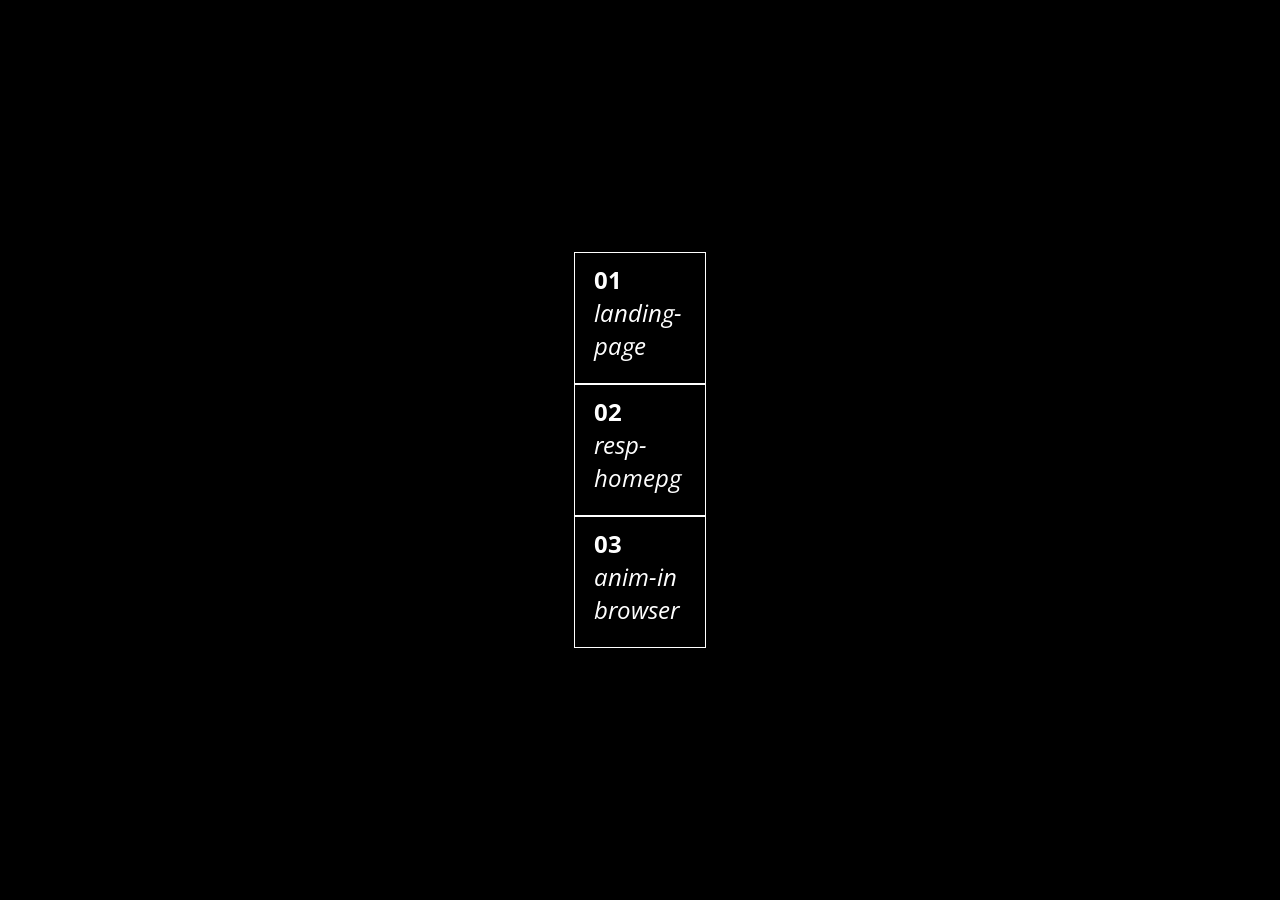
==== index.html @ 9545f0d0 "Initial commit" ====
<!DOCTYPE html>
<html lang="en">
<head>
    <meta charset="UTF-8">
    <meta http-equiv="X-UA-Compatible" content="IE=edge">
    <meta name="viewport" content="width=device-width, initial-scale=1.0">
    <link rel="preconnect" href="https://fonts.googleapis.com">
    <link rel="preconnect" href="https://fonts.gstatic.com" crossorigin>
    <link href="https://fonts.googleapis.com/css2?family=Open+Sans:ital,wght@0,300;0,700;1,300&display=swap" rel="stylesheet">
    <link rel="stylesheet" href="style.css">
    <title>Homepage</title>
</head>
<body>
        <div class="center">
            <section class="container">
                <a href="01-landing-page/html/index.html">
                    <div class="box">
                        <h1 class="left-j1">01</h1>
                        <p class="left-j2">landing-</p>
                        <p class="left-j3">page</p>
                        <p class="invis button">go</p>
                        <!-- <p class="invis copy">landing page for a hypothetical business constructed with bootstrap</p> -->
                    </div>
                 </a>
                 <a href="index.html">
                    <div class="box">
                        <h1 class="left-j1">02</h1>
                        <p class="left-j2">resp-</p>
                        <p class="left-j3">homepg</p>
                        <p class="invis button">go</p>
                        <!-- <p class="invis copy">landing page for a hypothetical business constructed with bootstrap</p> -->
                    </div>
                 </a>
                 <a href="03-animation/">
                    <div class="box">
                        <h1 class="left-j1">03</h1>
                        <p class="left-j2">anim-in</p>
                        <p class="left-j3">browser</p>
                        <p class="invis button">go</p>
                        <!-- <p class="invis copy">landing page for a hypothetical business constructed with bootstrap</p> -->
                    </div>
                 </a>
        </div>
</body>
</html>
---- style.css ----
@charset "utf-8";

/* Resets + base style*/

h1{
    margin: 0;
    font-family: sans-serif;
    color: white;
}

p{
    margin: 0;
    font-family: sans-serif;
    color: white;
}

a{
    text-decoration: none;
}

body{
    margin: 0;
    background-color: black;
}

/* Page setup */

.center{
    display: flex;
    height: 100vh;
    align-items: center;
    justify-content: center;
}

.container{
    display: flex;
    flex-direction: column;
    align-items: center;
}

.box{
    border: 1.5px solid white;
    width: 130px;
    height: 130px;
}

/* Design */

h1{
    font-family: 'Open Sans', sans-serif;
    font-style: bold;
    padding-top: .4em;
}

p{
    font-family: 'Open Sans', sans-serif;
    font-style: italic;
    font-size: 1.5rem;
}

.box h1,p{
    padding-left: .8em;
}

/* Animation setup WIP */

.invis{
    opacity: 0;
    font-size: .9rem;
    font-style: italic;
    grid-area: z1;
}

.box:hover{
    width: 40vw;
    transition-property: width;
    transition-duration: .3s;

    /* New display mode for the anim */
    display: grid;
    grid-template-columns: 1fr  1fr  1fr;
    grid-template-areas: "x y z"
                        "x1 y1 z1"
                        "x2 y2 z2";
    grid-template-rows: 1fr  1fr  1fr;
    align-items: start;
}

.box{
    transition-property: width;
    transition-duration: .3s;
}

.box:hover .left-j1{
    grid-area: x;
} 

.box:hover .left-j2{
    grid-area: x1;
}

.box:hover .left-j3{
    grid-area: x2;
    margin-bottom: 1em;
}


.box:hover .invis{
    opacity: 100%;
    transition-property: opacity;
    transition-duration: 1s;
}

.box:hover .button{
    grid-area: y1;
    text-align: center;
    align-self: center;
    padding: 0;

/* Alternative style */
/*     font-style: normal;
    font-weight: 700;
    text-transform: uppercase;
    font-size: .75rem; */
}


/* .copy{
    font-size: 0rem;
}

.box:hover .copy{
    transition-property: opacity font-size;
    transition-duration: 3s,5s;

    font-size: .9rem;
} */

/* Couldn't figure out how to prevent copy text from breaking grid row height during the animation */
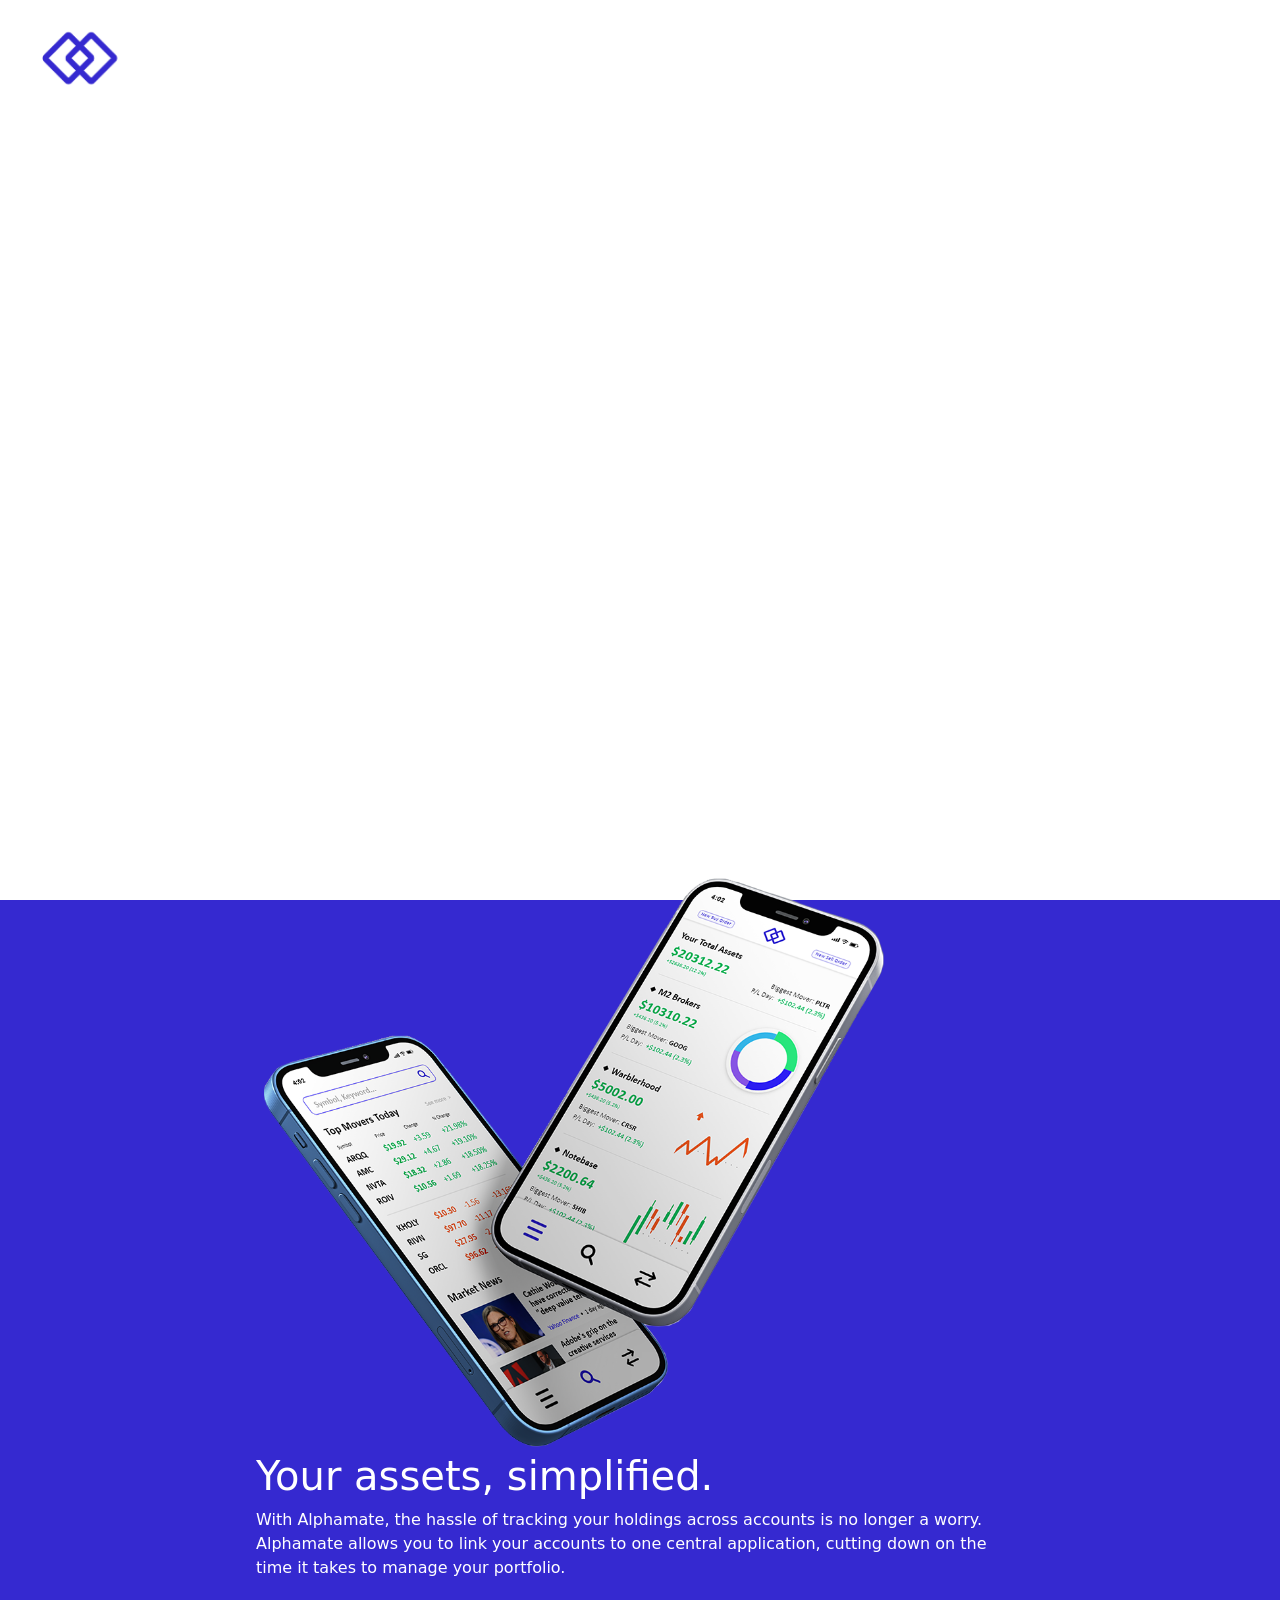
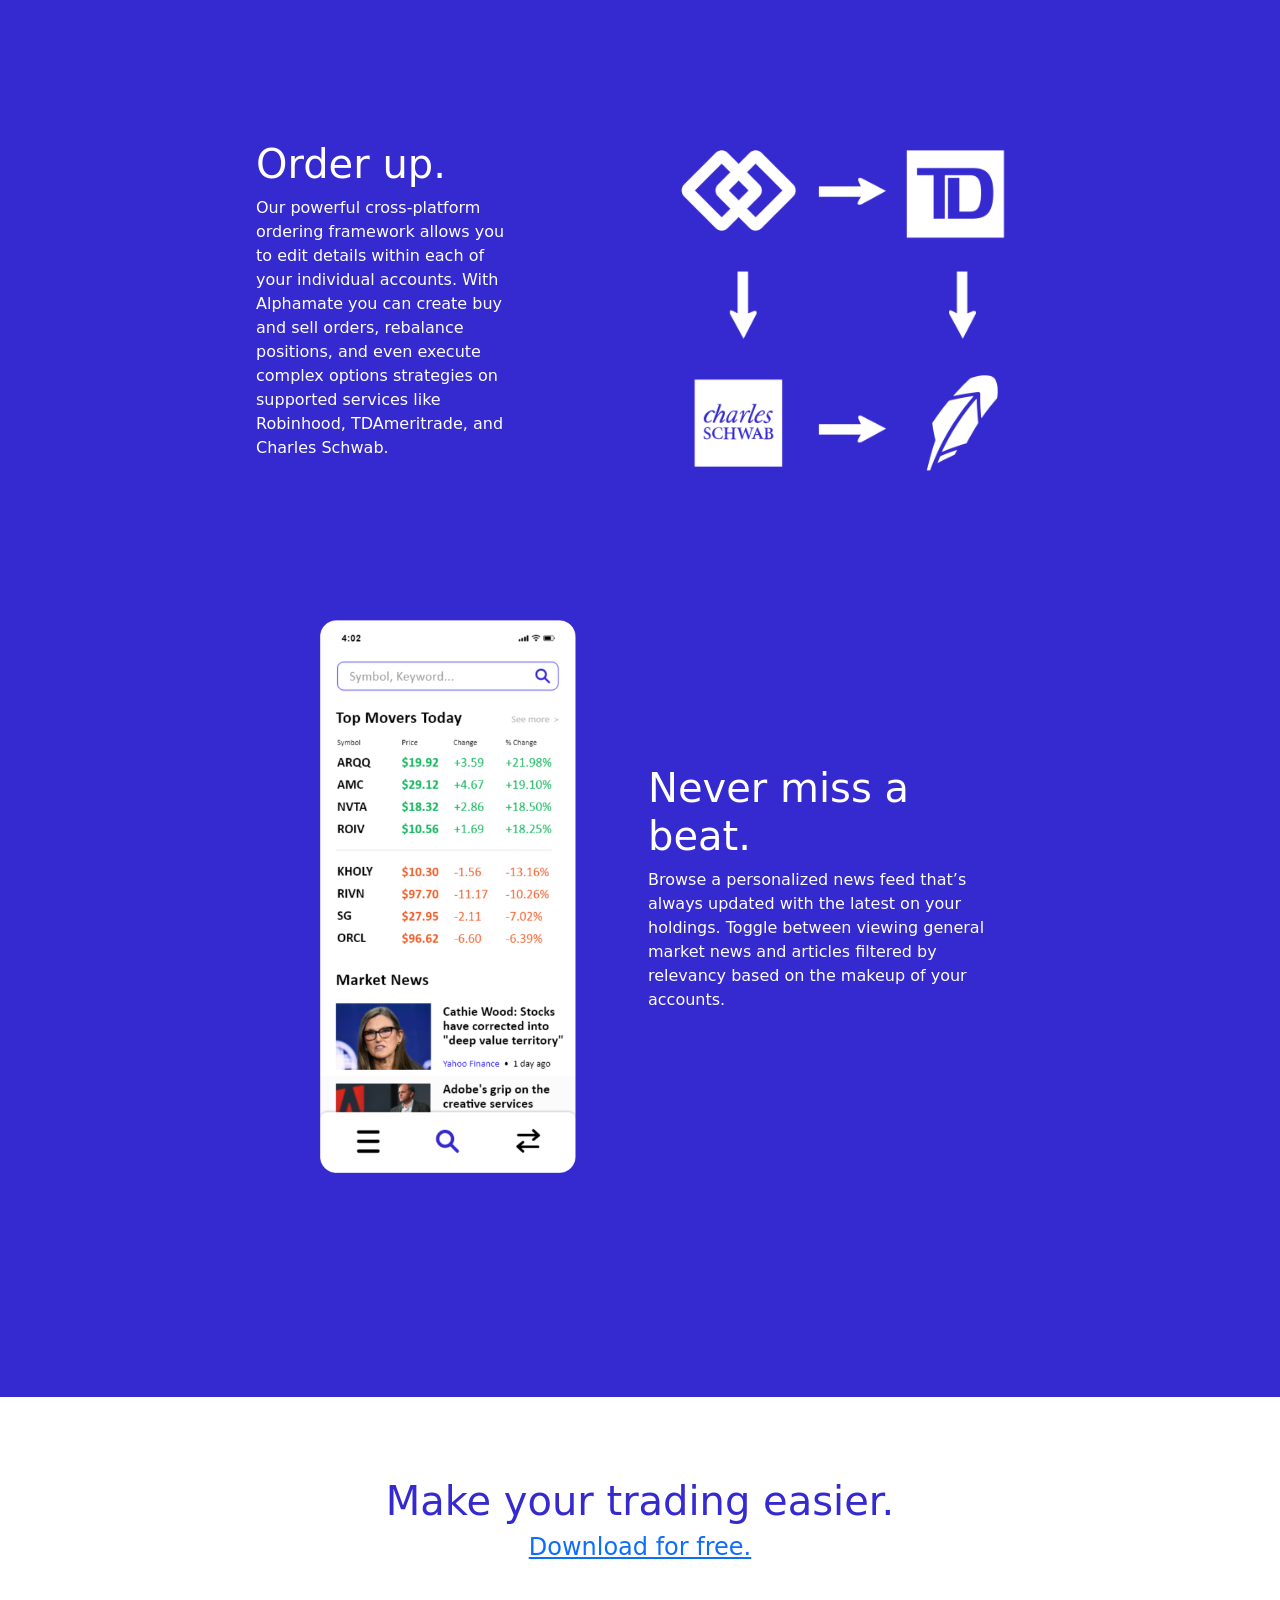
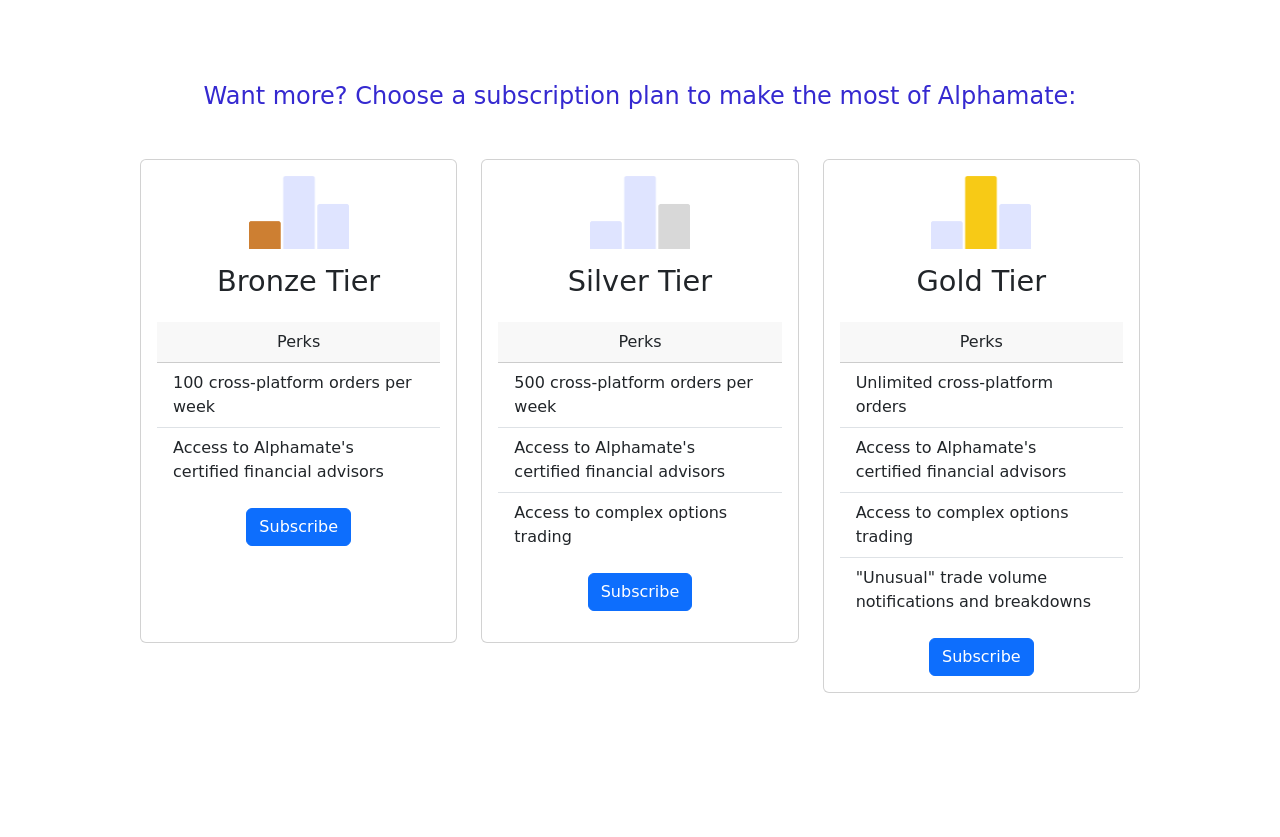
==== commit b545820c: "Move html file" ====
--- a/index.html
+++ b/index.html
@@ -4,42 +4,124 @@
     <meta charset="UTF-8">
     <meta http-equiv="X-UA-Compatible" content="IE=edge">
     <meta name="viewport" content="width=device-width, initial-scale=1.0">
-    <link rel="preconnect" href="https://fonts.googleapis.com">
-    <link rel="preconnect" href="https://fonts.gstatic.com" crossorigin>
-    <link href="https://fonts.googleapis.com/css2?family=Open+Sans:ital,wght@0,300;0,700;1,300&display=swap" rel="stylesheet">
+    <link href="https://cdn.jsdelivr.net/npm/bootstrap@5.2.1/dist/css/bootstrap.min.css" rel="stylesheet" integrity="sha384-iYQeCzEYFbKjA/T2uDLTpkwGzCiq6soy8tYaI1GyVh/UjpbCx/TYkiZhlZB6+fzT" crossorigin="anonymous">
     <link rel="stylesheet" href="style.css">
-    <title>Homepage</title>
+    <title>Alphamate</title>
 </head>
 <body>
+    <!-- Linking Bootstrap -->
+    <script src="https://cdn.jsdelivr.net/npm/bootstrap@5.2.1/dist/js/bootstrap.bundle.min.js" integrity="sha384-u1OknCvxWvY5kfmNBILK2hRnQC3Pr17a+RTT6rIHI7NnikvbZlHgTPOOmMi466C8" crossorigin="anonymous"></script>
+    
+    <!-- Sticky logo -->
+    <a href="index.html">
+        <img src="assets/alphamate-vector.png" class="logo">
+    </a>
+
+    <!-- Hero video -->
+    <div class="stickyvideo">
+        <p>Test</p>
+        <video muted autoplay class="introvideo">
+            <source src="assets/ahpm-s1.mp4">
+            Your browser does not support this video.
+        </video>
+    
+    </div>
+
+    <!-- Container (with Boootstrap margins) -->
+    <div class="container-fluid bluecontent">
+        <!-- Row denotes content section -->
         <div class="center">
-            <section class="container">
-                <a href="01-landing-page/html/index.html">
-                    <div class="box">
-                        <h1 class="left-j1">01</h1>
-                        <p class="left-j2">landing-</p>
-                        <p class="left-j3">page</p>
-                        <p class="invis button">go</p>
-                        <!-- <p class="invis copy">landing page for a hypothetical business constructed with bootstrap</p> -->
+            <div class="row">
+                    <div class="col-sm">
+                        <img src="assets/mockup.png" class="mockup">
                     </div>
-                 </a>
-                 <a href="index.html">
-                    <div class="box">
-                        <h1 class="left-j1">02</h1>
-                        <p class="left-j2">resp-</p>
-                        <p class="left-j3">homepg</p>
-                        <p class="invis button">go</p>
-                        <!-- <p class="invis copy">landing page for a hypothetical business constructed with bootstrap</p> -->
+                    <div class="col-sm d-flex align-content-center flex-wrap">
+                        <h1 class="heading">Your assets, simplified.</h1>
+                        <p>With Alphamate, the hassle of tracking your holdings across accounts is no longer a worry. Alphamate allows you to link your accounts to one central application, cutting down on the time it takes to manage your portfolio.</p>
                     </div>
-                 </a>
-                 <a href="03-animation/">
-                    <div class="box">
-                        <h1 class="left-j1">03</h1>
-                        <p class="left-j2">anim-in</p>
-                        <p class="left-j3">browser</p>
-                        <p class="invis button">go</p>
-                        <!-- <p class="invis copy">landing page for a hypothetical business constructed with bootstrap</p> -->
+            </div>
+            <div class="row">
+                <div class="col-sm d-flex align-content-center flex-wrap">
+                    <h1 class="heading">Order up.</h1>
+                    <p>Our powerful cross-platform ordering framework allows you to edit details within each of your individual accounts. With Alphamate you can create buy and sell orders, rebalance positions, and even execute complex options strategies on supported services like Robinhood, TDAmeritrade, and Charles Schwab.</p>
+                </div>
+                <div class="col-sm">
+                    <img src="assets/orders.png" class="orders">
+                </div>
+            </div>
+            <div class="row">
+                <div class="col-sm">
+                    <img src="assets/newsfull.png" class="news">
+                </div>
+                <div class="col-sm d-flex align-content-center flex-wrap">
+                    <h1 class="heading">Never miss a beat.</h1>
+                    <p>Browse a personalized news feed that’s always updated with the latest on your holdings. Toggle between viewing general market news and articles filtered by relevancy based on the makeup of your accounts.</p>
+                </div>
+            </div>
+        </div>
+    </div>
+    <div class="ending">
+        <div>
+            <h1 class="centered trading">Make your trading easier.</h1>
+            <h4 class="centered"><a href="https://yoone2.myportfolio.com/alphamate" target="_blank">Download for free.</a></h4>
+        </div>
+    <!-- Pricing Cards -->
+        <h4 class="cardstart">Want more? Choose a subscription plan to make the most of Alphamate:</h1>
+        <div class="row cardwrapper">
+            <div class="col-sm">
+                <div class="card">
+                    <div class="card-body text-center">
+                        <img src="assets/tbronze.png" class="card-img-top tier">
+                        <h1 class="card-title">Bronze Tier</h1>
+                        <div class="card-header">
+                            Perks
+                        </div>
+                        <ul class="list-group list-group-flush">
+                            <li class="list-group-item">100 cross-platform orders per week</li>
+                            <li class="list-group-item">Access to Alphamate's certified financial advisors</li>
+                        </ul>
+                        <a href="https://yoone2.myportfolio.com/alphamate" target="_blank" class="btn btn-primary btnbronze">Subscribe</a>
                     </div>
-                 </a>
+                </div>
+            </div>
+            <div class="col-sm">
+                <div class="card">
+                    <div class="card-body text-center">
+                        <img src="assets/tsilver.png" class="card-img-top tier">
+                        <h1 class="card-title">Silver Tier</h1>
+                        <div class="card-header">
+                            Perks
+                        </div>
+                        <ul class="list-group list-group-flush">
+                            <li class="list-group-item">500 cross-platform orders per week</li>
+                            <li class="list-group-item">Access to Alphamate's certified financial advisors</li>
+                            <li class="list-group-item">Access to complex options trading</li>
+                        </ul>
+                        <a href="https://yoone2.myportfolio.com/alphamate" target="_blank" class="btn btn-primary btnsilver">Subscribe</a>
+                    </div>
+                </div>
+            </div>
+            <div class="col-sm">
+                <div class="card">
+                    <div class="card-body text-center">
+                        <img src="assets/tgold.png" class="card-img-top tier">
+                        <h1 class="card-title">Gold Tier</h1>
+                        <div class="card-header">
+                            Perks
+                        </div>
+                        <ul class="list-group list-group-flush">
+                            <li class="list-group-item">Unlimited cross-platform orders</li>
+                            <li class="list-group-item">Access to Alphamate's certified financial advisors</li>
+                            <li class="list-group-item">Access to complex options trading</li>
+                            <li class="list-group-item">"Unusual" trade volume notifications and breakdowns</li>
+                        </ul>
+                        <a href="https://yoone2.myportfolio.com/alphamate" target="_blank" class="btn btn-primary">Subscribe</a>
+                    </div>
+                </div>
+            </div>
+
         </div>
+    </div>
+
 </body>
 </html>
